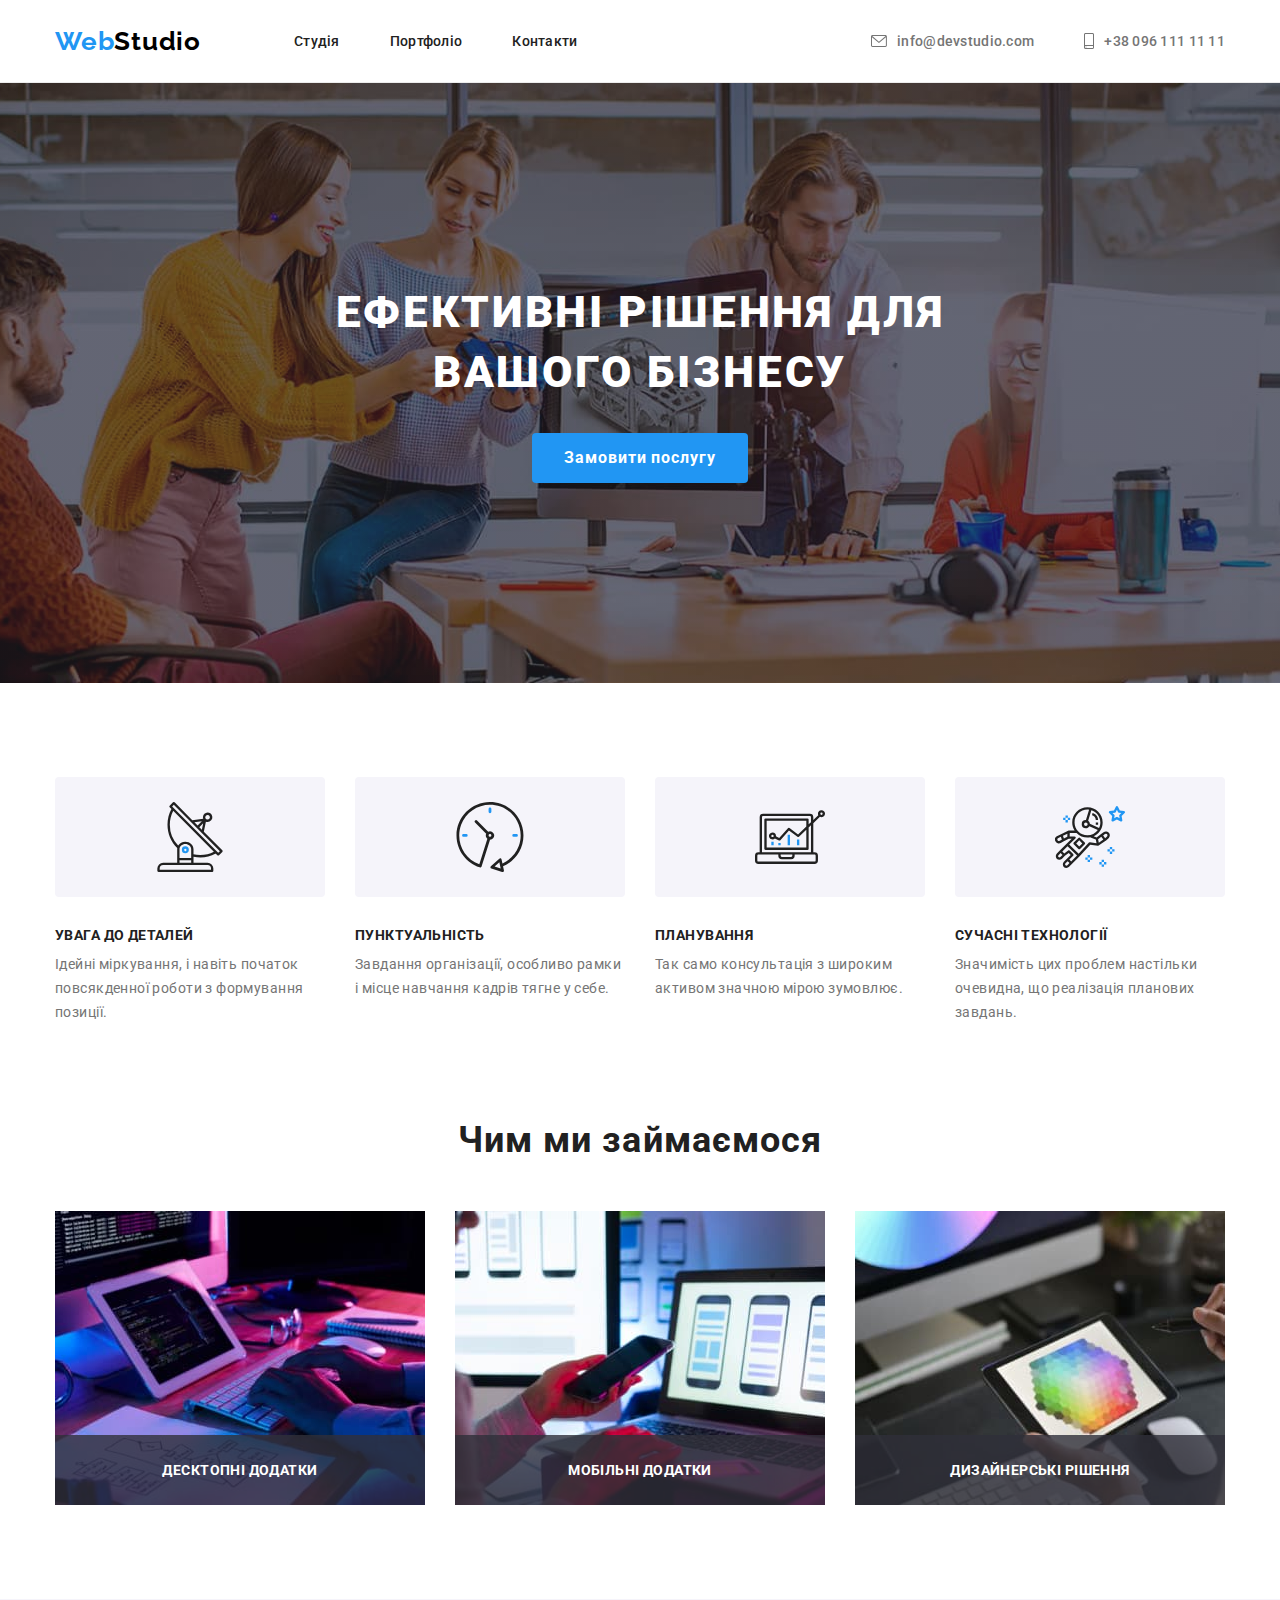
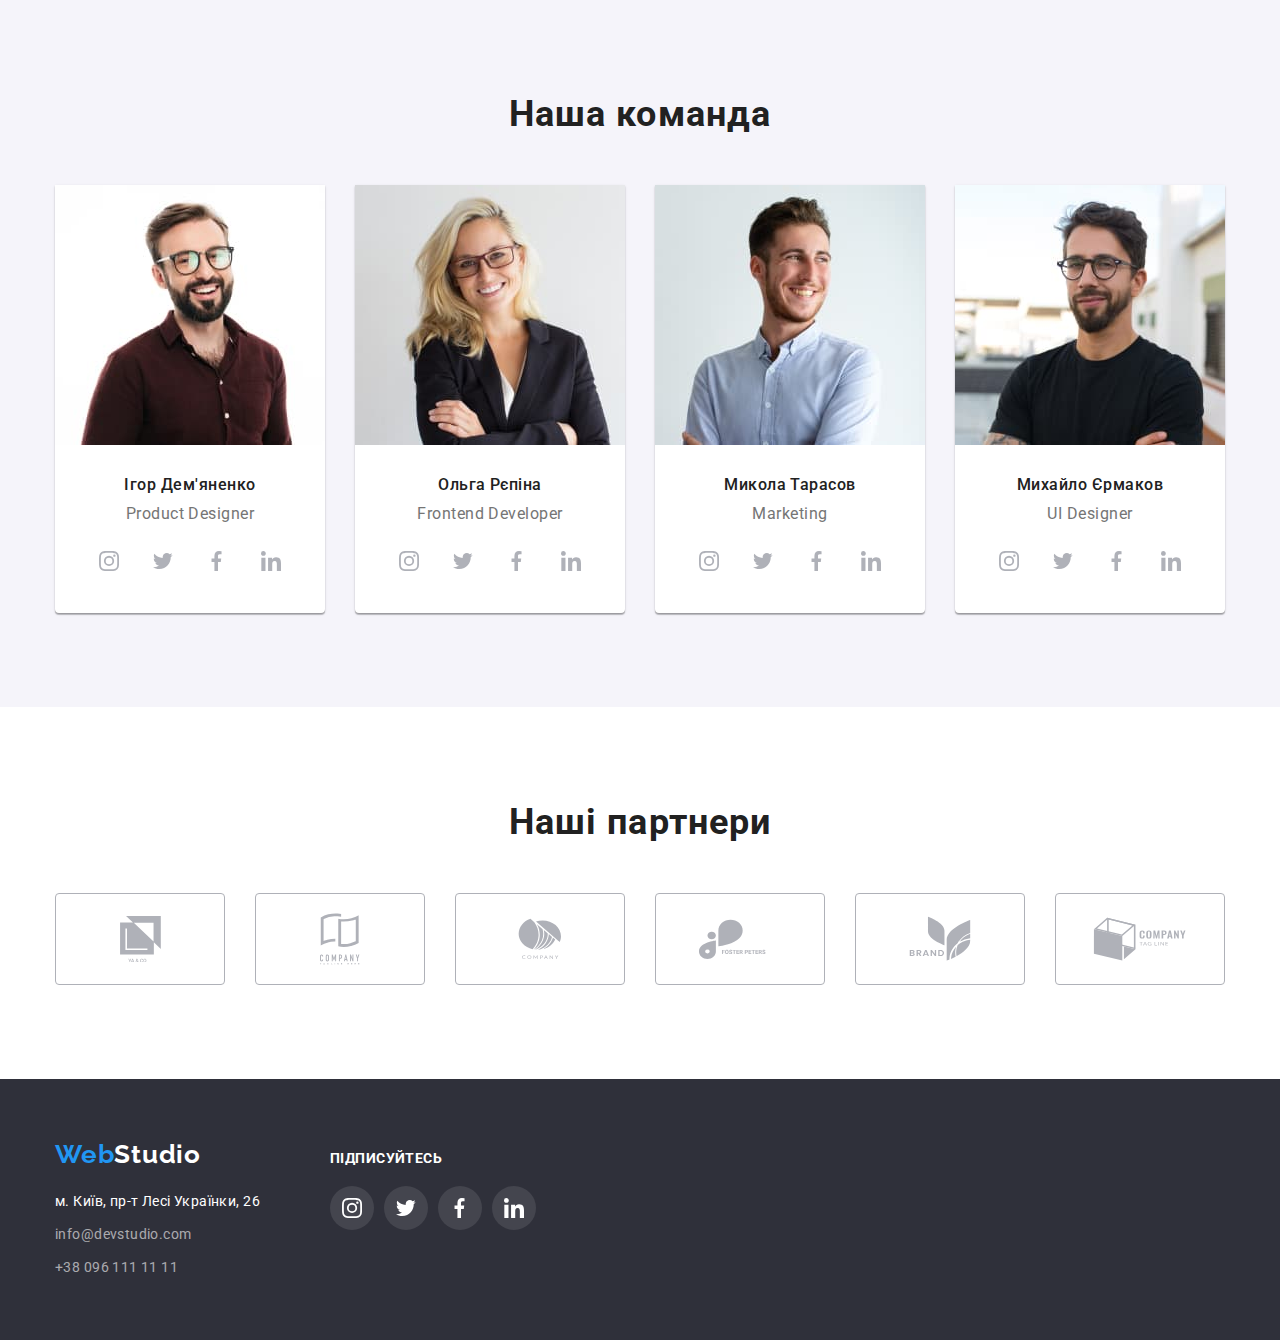
==== index.html @ ab33ab99 "Роблю" ====
<!DOCTYPE html>
<html lang="uk">
<head>
    <meta charset="UTF-8">
    <meta http-equiv="X-UA-Compatible" content="IE=edge">
   <meta name="viewport" content="width=device-width, initial-scale=1.0">
   <title>WebStudio</title>
   <link rel="preconnect" href="https://fonts.googleapis.com">
   <link rel="preconnect" href="https://fonts.gstatic.com" crossorigin>
   <link href="https://fonts.googleapis.com/css2?family=Raleway:wght@700&family=Roboto:wght@400;500;700;900&display=swap" rel="stylesheet">
    <link rel="stylesheet" href="https://cdnjs.cloudflare.com/ajax/libs/modern-normalize/1.1.0/modern-normalize.min.css">
   <link rel="stylesheet" href="./css/style.css" />

</head>
<body>
  <header class="header ">
    
    <div class="header-div container">
    <nav class="header-nav ">
       <a class="second-logo-color link" href="./index.html"><span class="logo-color">Web</span>Studio</a>
       <ul class="header-list"> 
            
            <li class="header-item">
                <a class="header-link link list focus-header" href="./index.html">Студія</a>
            </li>
            <li class="header-item">
                <a class="header-link link list focus-header" href="./portfolio.html">Портфоліо</a>
            </li>
            <li class="header-item">
                <a class="header-link link list focus-header" href="-">Контакти</a>
            </li>
        </ul>
    </nav>
        <ul class="header-contact">
        <li class="contact-item">
            
            <a class="contact-link link list contact-clr-change" href="mailto:info@devstudio.com">
                <svg class="email-svg">
                    <use href="./images/symbol-defs.svg#icon-email"></use>
                </svg>
                info@devstudio.com</a></li>
        <li class="contact-item">
        
        
        <a class="contact-link link list contact-clr-change" href="tel:+380961111111">
            <svg class="telephon-svg">
                <use href="./images/symbol-defs.svg#icon-smartphon"></use>
            </svg>
            +38 096 111 11 11</a></li>
        </ul>
    </div>
    </header>
  <main class="middle">

    <section class="middle-section ">
        <div class="container">
      <h1 class="middle-title">Ефективні рішення для вашого бізнесу</h1>
      
      <button data-modal-open type="button" class="middle-button btm-settings">Замовити послугу</button>  
    
</div>
    </section>
    <section class="middle-advant section">
        <div class="container">
    <ul class="middle-list list ">
        <li class="middle-item "> <div class="middle-svg-div">
            <svg class="middle-svg1">
                <use href="./images/symbol-defs.svg#icon-antena-img"></use>
            </svg></div>
            <h3 class="advant-title">увага до деталей</h3>
        <p class="middle-text">Ідейні міркування, і навіть початок повсякденної роботи з формування позиції.</p></li>
        <li class="middle-item ">
           <div class="middle-svg-div"> <svg class="middle-svg2">
                <use href="./images/symbol-defs.svg#icon-clock-img"></use>
            </svg></div>
            <h3 class="advant-title">пунктуальність</h3>
        <p class="middle-text">Завдання організації, особливо рамки і місце навчання кадрів тягне у себе.</p></li>
        <li class="middle-item ">
           <div class="middle-svg-div"> <svg class="middle-svg3">
                <use href="./images/symbol-defs.svg#icon-diagram-img"></use>
            </svg></div>
            <h3 class="advant-title">планування</h3>
        <p class="middle-text">Так само консультація з широким активом значною мірою зумовлює.</p></li>
        <li class="middle-item ">
            <div class="middle-svg-div"><svg class="middle-svg4">
                <use href="./images/symbol-defs.svg#icon-astronaut-img"></use>
            </svg></div>
            <h3 class="advant-title">сучасні технології</h3>
        <p class="middle-text">Значимість цих проблем настільки очевидна, що реалізація планових завдань.</p></li>
    </ul>
        </div>
</section>
        <section class="function section">
         <div class=" container">
    <h2 class="function-title ">Чим ми займаємося</h2>
       <ul class="function-list">
            <li class="function-item list"><img src="./images1folder/imgabout-img1.jpg" alt="Написання коду" width="370" height="294">
           <div class="desktop"> <h3 class="function-title-h3 ">десктопні додатки</h3></div> </li>
            <li class="function-item list"><img src="./images1folder/imgabout-img2.jpg" alt="Адаптація " width="370" height="294">
                <div class="mobile"><h3 class="function-title-h3 ">мобільні додатки</h3></div></li>
            <li class="function-item list"><img src="./images1folder/imgabout-img3.jpg" alt="Дизайн" width="370" height="294">
                <div class="design"><h3 class="function-title-h3 ">дизайнерські рішення</h3></div></li>
        </ul>
    </div>
       </section>
       <section class="team-section section">
        <div class="container">
       <h2 class="team-title">Наша команда</h2>
        <ul class="team-list">
        <li class="team-item list">
            <img src="./images2folder/imgman-photo1.jpg" alt="Ігор Дем'яненко"  width="270" height="260">
           <div class="team-div"> <h3 class="team-name">Ігор Дем'яненко</h3>
            <p class="team-text" lang="en">Product Designer</p>
        
            <ul class="social-team-list">
                <li class="team-social-item list">
                    <a class="social-team-link" href="-">
                    <svg class="social-team-svg icon-instagram">
                        <use href="./images/symbol-def.svg#icon-instagram"></use>
                    </svg>
                    </a>
                </li>
                <li class="team-social-item list">
                    <a class="social-team-link" href="-">
                    <svg class="social-team-svg icon-twitter">
                        <use href="./images/symbol-defs.svg#icon-twitter"></use>
                    </svg>
                    </a>
                </li>
                <li class="team-social-item list">
                    <a class="social-team-link" href="-">
                    <svg class="social-team-svg icon-facebook">
                        <use href="./images/symbol-defs.svg#icon-facebook"></use>
                    </svg>
                    </a>
                </li>
                <li class="team-social-item list">
                    <a class="social-team-link" href="-">
                    <svg class="social-team-svg icon-linkedin">
                        <use href="./images/symbol-defs.svg#icon-linkedin"></use>
                    </svg>
                    </a>
                </li>
            </ul>
        
        </div>
        </li>
        <li class="team-item list"><img src="./images2folder/imgman-photo2.jpg" alt="Ольга Рєпіна" width="270" height="260" >
            <div class="team-div"><h3 class="team-name">Ольга Рєпіна</h3>
            <p class="team-text" lang="en">Frontend Developer</p>
            
                <ul class="social-team-list">
                    <li class="team-social-item list">
                        <a class="social-team-link" href="-">
                        <svg class="social-team-svg icon-instagram">
                            <use href="./images/symbol-def.svg#icon-instagram"></use>
                        </svg>
                        </a>
                    </li>
                    <li class="team-social-item list">
                        <a class="social-team-link" href="-">
                        <svg class="social-team-svg icon-twitter">
                            <use href="./images/symbol-defs.svg#icon-twitter"></use>
                        </svg>
                        </a>
                    </li>
                    <li class="team-social-item list">
                        <a class="social-team-link" href="-">
                        <svg class="social-team-svg icon-facebook">
                            <use href="./images/symbol-defs.svg#icon-facebook"></use>
                        </svg>
                        </a>
                    </li>
                    <li class="team-social-item list">
                        <a class="social-team-link" href="-">
                        <svg class="social-team-svg icon-linkedin">
                            <use href="./images/symbol-defs.svg#icon-linkedin"></use>
                        </svg>
                        </a>
                    </li>
                </ul>
           
        </div>
        </li>
        <li class="team-item list"><img src="./images2folder/imgman-photo3.jpg" alt="Микола Тарасов"  width="270" height="260" >
            <div class="team-div"><h3 class="team-name">Микола Тарасов</h3>
            <p class="team-text" lang="en">Marketing</p>
            
                <ul class="social-team-list">
                    <li class="team-social-item list">
                        <a class="social-team-link" href="-">
                        <svg class="social-team-svg icon-instagram">
                            <use href="./images/symbol-def.svg#icon-instagram"></use>
                        </svg>
                        </a>
                    </li>
                    <li class="team-social-item list">
                        <a class="social-team-link" href="-">
                        <svg class="social-team-svg icon-twitter">
                            <use href="./images/symbol-defs.svg#icon-twitter"></use>
                        </svg>
                        </a>
                    </li>
                    <li class="team-social-item list">
                        <a class="social-team-link" href="-">
                        <svg class="social-team-svg icon-facebook">
                            <use href="./images/symbol-defs.svg#icon-facebook"></use>
                        </svg>
                        </a>
                    </li>
                    <li class="team-social-item list">
                        <a class="social-team-link" href="-">
                        <svg class="social-team-svg icon-linkedin">
                            <use href="./images/symbol-defs.svg#icon-linkedin"></use>
                        </svg>
                        </a>
                    </li>
                </ul>
            
        </div>
        </li>
        <li class="team-item list"><img src="./images2folder/imgman-photo4.jpg" alt="Михайло Єрмаков"  width="270" height="260" >
            <div class="team-div"><h3 class="team-name">Михайло Єрмаков</h3>
            <p class="team-text" lang="en">UI Designer</p>
            
                <ul class="social-team-list">
                    <li class="team-social-item list">
                        <a class="social-team-link" href="-">
                        <svg class="social-team-svg icon-instagram">
                            <use href="./images/symbol-def.svg#icon-instagram"></use>
                        </svg>
                        </a>
                    </li>
                    <li class="team-social-item list">
                        <a class="social-team-link" href="-">
                        <svg class="social-team-svg icon-twitter">
                            <use href="./images/symbol-defs.svg#icon-twitter"></use>
                        </svg>
                        </a>
                    </li>
                    <li class="team-social-item list">
                        <a class="social-team-link" href="-">
                        <svg class="social-team-svg icon-facebook">
                            <use href="./images/symbol-defs.svg#icon-facebook"></use>
                        </svg>
                        </a>
                    </li>
                    <li class="team-social-item list">
                        <a class="social-team-link" href="-">
                        <svg class="social-team-svg icon-linkedin">
                            <use href="./images/symbol-defs.svg#icon-linkedin"></use>
                        </svg>
                        </a>
                    </li>
                </ul>
           
        </div>
        </li>
        </ul>
     </div>
        </section>
        <section class="partner ">
            <div class="container">
            <h2 class="partner-title">Наші партнери</h2>
            <ul class="partner-list">
                <li class="partner-item list">
                    <a class="partner-link" href="-" >
                    <svg class="partner-svg icon-ya-co">
                        <use href="./images/symbol-defs.svg#icon-ya-co">

                        </use>
                    </svg>
                </a>
                </li>
                <li class="partner-item list">
                    <a class="partner-link" href="-" >
                    <svg class="partner-svg icon-list-cor" >
                        <use href="./images/symbol-defs.svg#icon-list-cor">

                        </use>
                    </svg>
                    </a>
                </li>
                <li class="partner-item list">
                    <a class="partner-link" href="-" >
                    <svg class="partner-svg icon-ship-cor" >
                        <use href="./images/symbol-defs.svg#icon-ship-cor">

                        </use>
                    </svg>
                    </a>
                </li>
                <li class="partner-item list">
                    <a class="partner-link" href="-" >
                        <svg class="partner-svg icon-foster"  >
                        <use href="./images/symbol-defs.svg#icon-foster">

                        </use>
                    </svg>
                    </a>
                </a>
                </li>
                <li class="partner-item list">
                    <a class="partner-link" href="-" >
                    <svg class="partner-svg icon-plant-cor" >
                        <use href="./images/symbol-defs.svg#icon-plant-cor">

                        </use>
                    </svg>
                    </a>
                </li>
                <li class="partner-item list">
                    <a class="partner-link" href="-" >
                    <svg class="partner-svg icon-teg-line" >
                        <use href="./images/symbol-defs.svg#icon-teg-line">

                        </use>
                    </svg>
                    </a>
                </li>
            </ul>
        </section>
    </div>
        </main>
     <footer class="footer ">
    <div class="container foooter-div">
        <div class="address-div">
          <a class="footer-logo  link list" href="./index.html"><span class="end-logo-color">Web</span>Studio</a>
            
                <address class="footer-address">
            <ul class="footer-list link list">
           <li class="footer-item"><a class="footer-link link footer-addr-clr address-clr-change" href="https://goo.gl/maps/CPtrU1FHBa2aNyZL9" target="_blank"
             rel="noopener noreferrer nofollow">м. Київ, пр-т Лесі Українки, 26</a></li>
            <li class="footer-item"><a class="footer-link link contact-clr-change" href="mailto:info@devstudio.com">info@devstudio.com</a></li>
            <li class="footer-item"><a class="footer-link link contact-clr-change" href="tel:+380961111111">+38 096 111 11 11</a></li>
        </ul>
   
    </address>
  </div> 
    <div class="social-networks-footer">
        <p class="social-title">Підписуйтесь</p>
        <ul class="social-list">

            <li class="social-item list">
                <a class="social-link" href="">
                    <svg class="social-svg icon-instagram">
                        <use href="./images/symbol-def.svg#icon-instagram"></use>
                    </svg>
                </a>
            </li>
            <li class="social-item list">
                <a class="social-link" href="">
                    <svg class="social-svg icon-twitter">
                        <use href="./images/symbol-defs.svg#icon-twitter"></use>
                    </svg>
                </a>
            </li>
            <li class="social-item list">
                <a class="social-link" href="">
                    <svg class="social-svg icon-facebook">
                        <use href="./images/symbol-defs.svg#icon-facebook"></use>
                    </svg>
                </a>
            </li>
            <li class="social-item list">
                <a class="social-link" href="">
                    <svg class="social-svg icon-linkedin">
                        <use href="./images/symbol-defs.svg#icon-linkedin"></use>
                    </svg>
                </a>
            </li>
        </ul>
    </div>
    </div>
      
       </footer>
       <div data-modal class="backdrop is-hidden">
        <div class="modal">
            <button data-modal-close class="modal-button">
                <svg class="modal-svg">
                    <use href="./images/symbol-defs2.svg#icon-close-black"></use>
                </svg>
            </button>
        </div>
    </div>
  
    
    <script src="./js/modal.js"></script>
</body>
</html>
---- css/style.css ----
:root {
--black-color: #212121 ;
--dark-gray-color:#2F303A ;
--black-000-color: #000000 ;
--blue-color: #2196F3 ;
--dark-blau:#188CE8 ;
--gray-color: #757575 ;
--white-color: #ffffff ;
--team-bg-colore:#F5F4FA ;;
--footer-address-clr: rgba(255, 255, 255, 0.6); 
/*------------portfolio----------------*/
--dark-white:#F5F4FA ;
--portf-btm-txt-clr:#212121 ;
--portf-title: #212121 ;
--portf-text:#757575;
--portf-btm-bg-effct:#2196F3;
--portf-btm-tx-effct: #ffffff ;
 }

h1,
h2,
h3,
h4,
h5,
h6,
p ,
ul,
ol{
	margin: 0;
    padding: 0;
}
.list {
	list-style: none;
	padding-left: 0;
	margin: 0;
}
.link {
	text-decoration: none;
	color: inherit;
}
img {
	display: block;
	max-width: 100%;
	height: auto;
}
address {
	font-style: normal;
	/* or */
	font-style: inherit;
}

.list{
    list-style: none;
}

.link{
    text-decoration: none;
}
html{
 box-sizing: border-box;
}

*,
*::before ,
*::after{
    box-sizing: inherit;
}

body{
    font-family:"Roboto", sans-serif ;
    color: var(--black-color);
    margin: 0;
    display: block;
    align-items: center;
    background-color: var(--white-color);
}

.container{
    width: 1200px;
    margin-left: auto;
    margin-right: auto;
    padding-left: 15px;
    padding-right: 15px;
}

.section{
    padding-top: 94px ;
    padding-bottom: 94px;
}
 /*-------------------- Header-----------------*/
.header-place{
    display: block;
    
}
.header-div{
    display: flex;
    margin-left: auto;
    margin-right: auto;
   
}
.header {
    border-bottom: 1px solid #ECECEC;
    color:var(--white-color);
    display: flex;
    align-items: center;
    
  

  
}


.header-nav{
    display: flex;
    align-items: center;
}

.second-logo-color {
    align-items: center;
    margin-right: 93px;


    font-family: 'Raleway';
font-style: normal;
font-weight: 700;
font-size: 26px;
line-height:calc(31/26);
letter-spacing: 0.03em;
    color:var(--black-000-color) ;
}
.logo-color {
    color: var(--blue-color);
}
.header-list {
    display: flex ;
    align-items: center;
    
}

.header-item {
    padding-top: 32px;
    padding-bottom: 32px;
    margin-right: 50px;
    display: block;
}
.header-item:last-child{
    margin-right: 0;
}
.email-svg{
    width: 16px;
    height: 12px;
    margin-right: 10px;
    fill: currentColor;
}
.header-link {
    padding-top: 32px;
    padding-bottom: 32px;
    


font-weight: 500;
font-size: 14px;
line-height: 1.14;
letter-spacing: 0.02em;
color: var(--black-color);
position: relative;
}
.header-link:hover  {
 color: var(--blue-color);
 
 
}
.header-link::after{
    content:" ";
    display: inline-block;
    width: 100%;
    height: 4px;
    background-color: #2196F3;
border-radius: 2px;
position: absolute;
bottom: 0;
right: 0;

opacity: 0;
}
.header-link:focus::after,.header-link:hover::after{
    opacity: 1;
}
.focus-header:focus{
    color: var(--blue-color);
}


.header-contact {
    display: flex;
    margin-left: auto;
    align-items: center;
   

}
.telephon-svg{
    width: 10px;
    height: 16px;
    margin-right: 10px;
    fill: currentColor;
   
}

.contact-item {
    margin-right: 50px;
   display: block;
   
   
    
}
.contact-item:hover , .contact-item:focus{
    color: var(--blue-color);
}
.contact-item:last-child{
    margin-right: 0;
}
.contact-link {
    padding-top: 32px;
    padding-bottom: 32px;


    font-weight: 500;
font-size: 14px;
line-height: calc(16/14);
letter-spacing: 0.02em;
    color: var(--gray-color);
    display: flex;
    align-items: center;
}

.contact-clr-change:hover , .contact-clr-change:focus{
color: var(--blue-color);
}
    
    
.middle{
  
   
}

.middle-section {
    background-image: linear-gradient( to right, rgba(47, 48, 58, 0.4), rgba(47, 48, 58, 0.4) ), url(../background-img/background-image.jpg);
    
    background-color: var(--dark-gray-color);
    
    
    
    
    padding-top: 200px;
    padding-bottom: 200px;
    max-width: 1600px;
    max-height: 600px;
    background-position: center;
    background-size: cover;
    background-repeat: no-repeat;
    margin: 0 auto;
}


.middle-title {
    display: block;
    text-align: center;
    max-width: 696px;
    align-items: center;
    margin: 0 auto;
    margin-bottom: 30px;
    
   
    font-weight: 900;
    font-size: 44px;
    line-height: 1.36;
    text-align: center;
    letter-spacing: 0.06em;
    text-transform: uppercase;
        color: var(--white-color);
      
}

/* .mdl-btm-chg:hover , .mdl-btm-chg:focus{ 
    background-color: #188CE8;
}*/
.botton-div-1{
    padding-bottom: 200px;
}
.middle-button{
    display: inline-block;
    margin: 0 auto;
    padding-top: 10px;
    padding-bottom: 10px;
    padding-left: 32px;
    padding-right: 32px;
   

    font-family:inherit;
    font-weight: 700;
font-size: 16px;
line-height: 1.88;
background-color: var(--blue-color);
color: var(--white-color);
display: flex;
align-items: center;
text-align: center;
border-radius: 4px;
letter-spacing: 0.06em;
border: 0px;


}

.btm-settings:hover , .btm-settings:focus{
    background-color: var(--dark-blau);
    cursor: pointer;

}
.middle-advant {
    padding-bottom: 0;
   
}
.middle-list {
    display: flex;
    margin: 0, auto;
    
}
.middle-item {
    width: 270px;
    margin-right: 30px; 
    
   
}

.middle-item:last-child{
    margin: 0;
}
.middle-svg-div{
    width: 270px;
    height: 120px;
    background-color: #F5F4FA;
    border-radius: 4px;
    margin-bottom: 30px;
   
    display: flex;
    justify-content: center;
    align-items: center;
    
}
.middle-svg1{
    width: 70px;
    height: 70px;
       
}
.middle-svg2{
    width:70px;
    height: 70px;

}
.middle-svg3{
    width: 70px;
    height: 70px;
}
.middle-svg4{
    width: 70px;
    height: 70px;
}


.advant-title {
font-weight: 700;
font-size: 14px;
line-height: calc(16/14);
letter-spacing: 0.03em;
text-transform: uppercase;
color: var(--black-color);
margin-bottom: 10px;
}
.middle-text {
    font-weight: 400;
font-size: 14px;
line-height: 1.71;
letter-spacing: 0.03em;
color: var(--gray-color);
}
.function {
    background-color: var(--white-color);
    
}

.function-title {
    margin-bottom: 50px;
    
font-weight: 700;
font-size: 36px;
line-height: calc(42/36);
text-align: center;
letter-spacing: 0.03em;
}
.desktop{
    width: 370px;
height: 70px;
background-color: rgba(47, 48, 58, 0.8) ;
position: absolute;
bottom: 0px;
display: flex;
justify-content: center;

}
.function-title-h3{
font-weight: 700;
font-size: 14px;
line-height: calc(16/14);
text-align: center;
letter-spacing: 0.03em;
text-transform: uppercase;
color: #FFFFFF;
margin-top: 27px;
margin-bottom: 27px;
position: absolute;


}

.mobile{
    width: 370px;
height: 70px;
background-color: rgba(47, 48, 58, 0.8) ;
position: absolute;
bottom: 0px;
display: flex;
justify-content: center;
}
.design{
    width: 370px;
    height: 70px;
    background-color: rgba(47, 48, 58, 0.8) ;
    position: absolute;
    bottom: 0px;
    display: flex;
    justify-content: center; 
}


.function-list {
    display: flex;
    padding: 0;
}
.function-item {
    margin-right: 30px;
    position: relative;
   
}
.function-item:last-child{
    margin: 0;
}

.team-section {
    background-color: var(--team-bg-colore);
}

.team-title {
margin-bottom: 50px;


color: var(--black-color);
font-weight: 700;
font-size: 36px;
line-height: calc(42/36);
text-align: center;
letter-spacing: 0.03em;
}
.team-list {
    display: flex;
    padding: 0;
}
.team-item {
    border-radius: 0px 0px 4px 4px;
    box-shadow: 0px 1px 3px rgba(0, 0, 0, 0.12), 0px 1px 1px rgba(0, 0, 0, 0.14), 0px 2px 1px rgba(0, 0, 0, 0.2);
    background-color: var(--white-color);
    width: 270px;
    margin-right: 30px;
}
.team-item:last-child{
margin: 0;
}
.team-div{
   
 padding-bottom: 30px;
 padding-top: 30px;
}
.team-name {
margin-bottom: 10px;

color: var(--black-color);
font-weight: 500;
font-size: 16px;
line-height: calc(19/16);
text-align: center;
letter-spacing: 0.03em;
}
.team-text {
color: var(--gray-color);
font-weight: 400;
font-size: 16px;
line-height: calc(19/16);
text-align: center;
letter-spacing: 0.03em;
}

.social-team-list{
    display: flex;
    margin-top: 16px;
   
    justify-content: center;
}

.team-social-item {
    margin-right: 10px;
   
}
.team-social-item:last-child{
    margin-right: 0;
}
.social-team-link{
    width: 44px;
    height: 44px;
    display: flex;
    justify-content: center;
    align-items: center;
    color: #AFB1B8;
    border-radius: 50%;
}
.social-team-link:hover , .social-team-link:focus {
    background-color: var(--blue-color);
    color: var(--white-color);
 }
.social-team-svg {
    width: 100%;
    height: 100%;
    fill: currentColor;
}

.partner {
    padding-top: 94px;
    padding-bottom: 94px;
    background-color: var(--white-color);
   
}
.partner-title {
   margin-left: auto;
   margin-right: auto;
   margin-bottom: 50px;

   font-weight: 700;
font-size: 36px;
line-height: calc(42/36);
text-align: center;
letter-spacing: 0.03em;
}
.partner-list {
    display: flex;
    
}
.partner-item {
    margin-right: 30px;
   
width: 170px;
height: 92px;

}

.partner-item:last-child{
    margin-right: 0;
}

.partner-link{
    color:#AFB1B8 ;
    width: 100%;
    height: 100%;
    border: 1px solid #AFB1B8;
    border-radius: 4px;
    display: flex;
    justify-content: center;
    align-items: center;
   
}
.partner-link:hover,.partner-link:focus {
    color: var(--blue-color);
    border-color: var(--blue-color);
    
}
.partner-svg{
fill:currentColor;
object-fit: contain;



}
/* --------stile for every icon----------- */
 .icon-ya-co{
    width: 41px;
    height: 46.7px;
   object-position: 50% 50%;
    
}
.icon-list-cor{
     width: 40px;
    height: 52px;
    
}
.icon-ship-cor{
     width: 43.46px;
    height: 41.18px;
    
}
.icon-foster{
     width: 84.44px;
    height: 40.62px;
    
}
.icon-plant-cor{
     width: 62.54px;
    height: 45.43px;
    
}
.icon-teg-line{
     width: 93.79px;
    height: 43.93px;
    
}

/* ----------------end------------------ */

.footer {
    padding-top:60px; 
    padding-bottom: 60px;
    margin: 0 , auto;
    background-color: var(--dark-gray-color);
    
}
.foooter-div{
    display: flex;
    align-items: baseline;

}
.address-div{

}

.footer-logo {
color: var(--white-color);
font-weight: 700;
font-size: 26px;
line-height: calc(31/26);
letter-spacing: 0.03em;
font-family: 'Raleway';
font-style: normal;
display: block;
margin-bottom: 20px;


}
.end-logo-color {
    color: var(--blue-color);
}
.footer-address {
}
.footer-list {
}
.footer-item {
    font-style: normal;
    margin-bottom: 9px;

}
.footer-item:last-child{
   margin-bottom: 0;
}

.footer-link {
 color: var(--footer-address-clr);
 font-family: 'Roboto';
font-style: normal;
font-weight: 400;
font-size: 14px;
line-height: 1.71;
letter-spacing: 0.03em;
}
.footer-addr-clr{
    color:var(--white-color) ;
}
.address-clr-change:hover,.address-clr-change:focus{
    color: var(--blue-color)
}

.social-networks-footer{
    margin-left: 70px;
}
.social-title{
    
    font-weight: 700;
font-size: 14px;
line-height: 16px;
letter-spacing: 0.03em;
text-transform: uppercase;

color: #FFFFFF;
}
.social-list{
    display: flex;
    margin-top: 20px;
}
.social-item {
    width: 44px;
    height: 44px;
    
    margin-right: 10px;
    
}
.social-item:last-child{
    margin-right: 0;
}
.social-link {
    width: 100%;
    height: 100%;
    display: flex;
    justify-content: center;
    align-items: center;
    background: rgba(255, 255, 255, 0.1);
    border-radius: 50%; 
    fill: #FFFFFF;
}
.social-link:hover , .social-link:focus{
    background-color: var(--blue-color);
}
.social-svg {
    
    object-fit: contain;
    width:100%;
    height: 100%;
    
}
.icon-instagram{
    width: 20px; ;
    height: 20px; ;
}
.icon-twitter{
    width:20px ;
    height: 20px;
}
.icon-facebook{
    width: 20px; ;
    height: 20px; ;
}
.icon-linkedin{
    width: 20px;
    height:20px;
}
/* -----------portfolio-------------*/

.portf-body{
    background-color:var(--white-color) ;
    font-family:"Roboto", sans-serif ;
    color: var(--black-color);

}

.prtf-header{
    background-color: var(--white-color);
 }
.visually-hidden {
    position: absolute;
    white-space: nowrap;
    width: 1px;
    height: 1px;
    overflow: hidden;
    border: 0;
    padding: 0;
    clip: rect(0 0 0 0);
    clip-path: inset(50%);
    margin: -1px;
} 
.prtf-list{
    display: flex;
    justify-content: center;
    margin-bottom: 50px;
    
}
.portf-img-div{
    position: relative; 

}
.overlay-text{
    width: 370px;
    height: 294px;
   padding-left: 24px;
   padding-right: 24px;
 background-color: rgba(33, 150, 243, 0.9);
 position: absolute;
 top: 0;
 transform: translateY(100%); 

}
.div-overlay:hover ,  .prtf-li:hover{

}
.overlay-text:hover , .prtf-li:hover{
    transform: translateY(0);
   
}
 .portf-img-div:hover{
    transform: translate(0);

}
.prtf-btm{
    margin-right: 8px;
   
}



.prtf-btm:last-child{
    margin: 0;
}
.filter{
    padding-top: 94px;
    background-color: var(--white-color);
    padding-bottom: 94px;
}
.portfolio-btm1{
    padding-left: 25px;
    padding-right: 25px;
    padding-top: 6px;
    padding-bottom: 6px;

    font-family:inherit;
    background-color: var(--dark-white);
  color: var(--black-color);
  border: 0px;
  font-weight: 500;
font-size: 16px;
line-height: 1.62;
text-align: center;
letter-spacing: 0.03em;
cursor: pointer;
border-radius: 4px;
    }
.portfolio-btm{
    padding-top: 6px;
    padding-left: 22px;
    padding-right: 22px;
    padding-bottom: 6px;


    font-family:inherit;
    background-color: var(--dark-white);
  color: var(--black-color);
  border: 0px;
  font-weight: 500;
font-size: 16px;
line-height: 1.62;
text-align: center;
letter-spacing: 0.03em;
cursor: pointer;
border-radius: 4px;

}


.btm-hover:hover {
    background-color: var(--blue-color);
    color:var(--white-color);
 }

 .btm-focus:focus{
    background-color:var(--blue-color) ;
    color:var(--white-color);
 }




 .prtf-grid{
    margin-top: 50px;
    padding: 0;
    display: flex;
    flex-wrap: wrap;
     gap: 30px;
     margin: 0;
    
     }
  
 /* } 
 .prtf-grid:nth-child(3n){
    column-gap: 0;
 }*/
.prtf-li{
    flex-basis: calc((100% - 60px) / 3);
    position: relative;
}
.prtf-li:hover , .prtf-li:focus{
box-shadow: 0px 1px 1px rgba(0, 0, 0, 0.12), 0px 4px 4px rgba(0, 0, 0, 0.06), 1px 4px 6px rgba(0, 0, 0, 0.16);

}

.prtf-card{
    padding: 20px 24px;
   margin: 0;
    border: 1px solid #EEEEEE;
    border-top: none;
   
}

.portfolio-images{
    
}
 .portfolio-title{
    margin-bottom:4px ;

    font-weight: 700;
font-size: 18px;
line-height: 2;
letter-spacing: 0.06em;
color: var(--black-color);
 }



 .portfolio-text{

    font-weight: 400;
font-size: 16px;
line-height: 1.88;
letter-spacing: 0.03em;
color: var(--gray-color);
margin: 0;

 }

  /* --------------modal------------*/
  .backdrop{
    position: fixed;
    top: 0;
    left: 0;
    width: 100%;
    height: 100%;

  }
  .backdrop.is-hidden{
    opacity: 0;
    pointer-events: none;
  }
  .modal{
    position: absolute;
    top: 50%;
    left: 50%;
    transform: translate(-50%,-50% );
    min-width: 528px;
    min-height: 581px;
    background-color: var(--white-color);
    box-shadow: 0px 1px 3px rgba(0, 0, 0, 0.12), 0px 1px 1px rgba(0, 0, 0, 0.14), 0px 2px 1px rgba(0, 0, 0, 0.2);
border-radius: 4px;

  }
  .modal-button{
    position: absolute;
    right: 8px;
    top: 8px;
    width: 30px;
    height: 30px;
    

    background-color: var(--white-color);
    border: 1px solid rgba(0, 0, 0, 0.1);
    border-radius: 50%;
  }
  .modal-svg{
    position: absolute;
    top: 50%;
    left: 50%;
    transform: translate(-50%,-50% );
    width: 18px;
    height: 18px;
    
  }
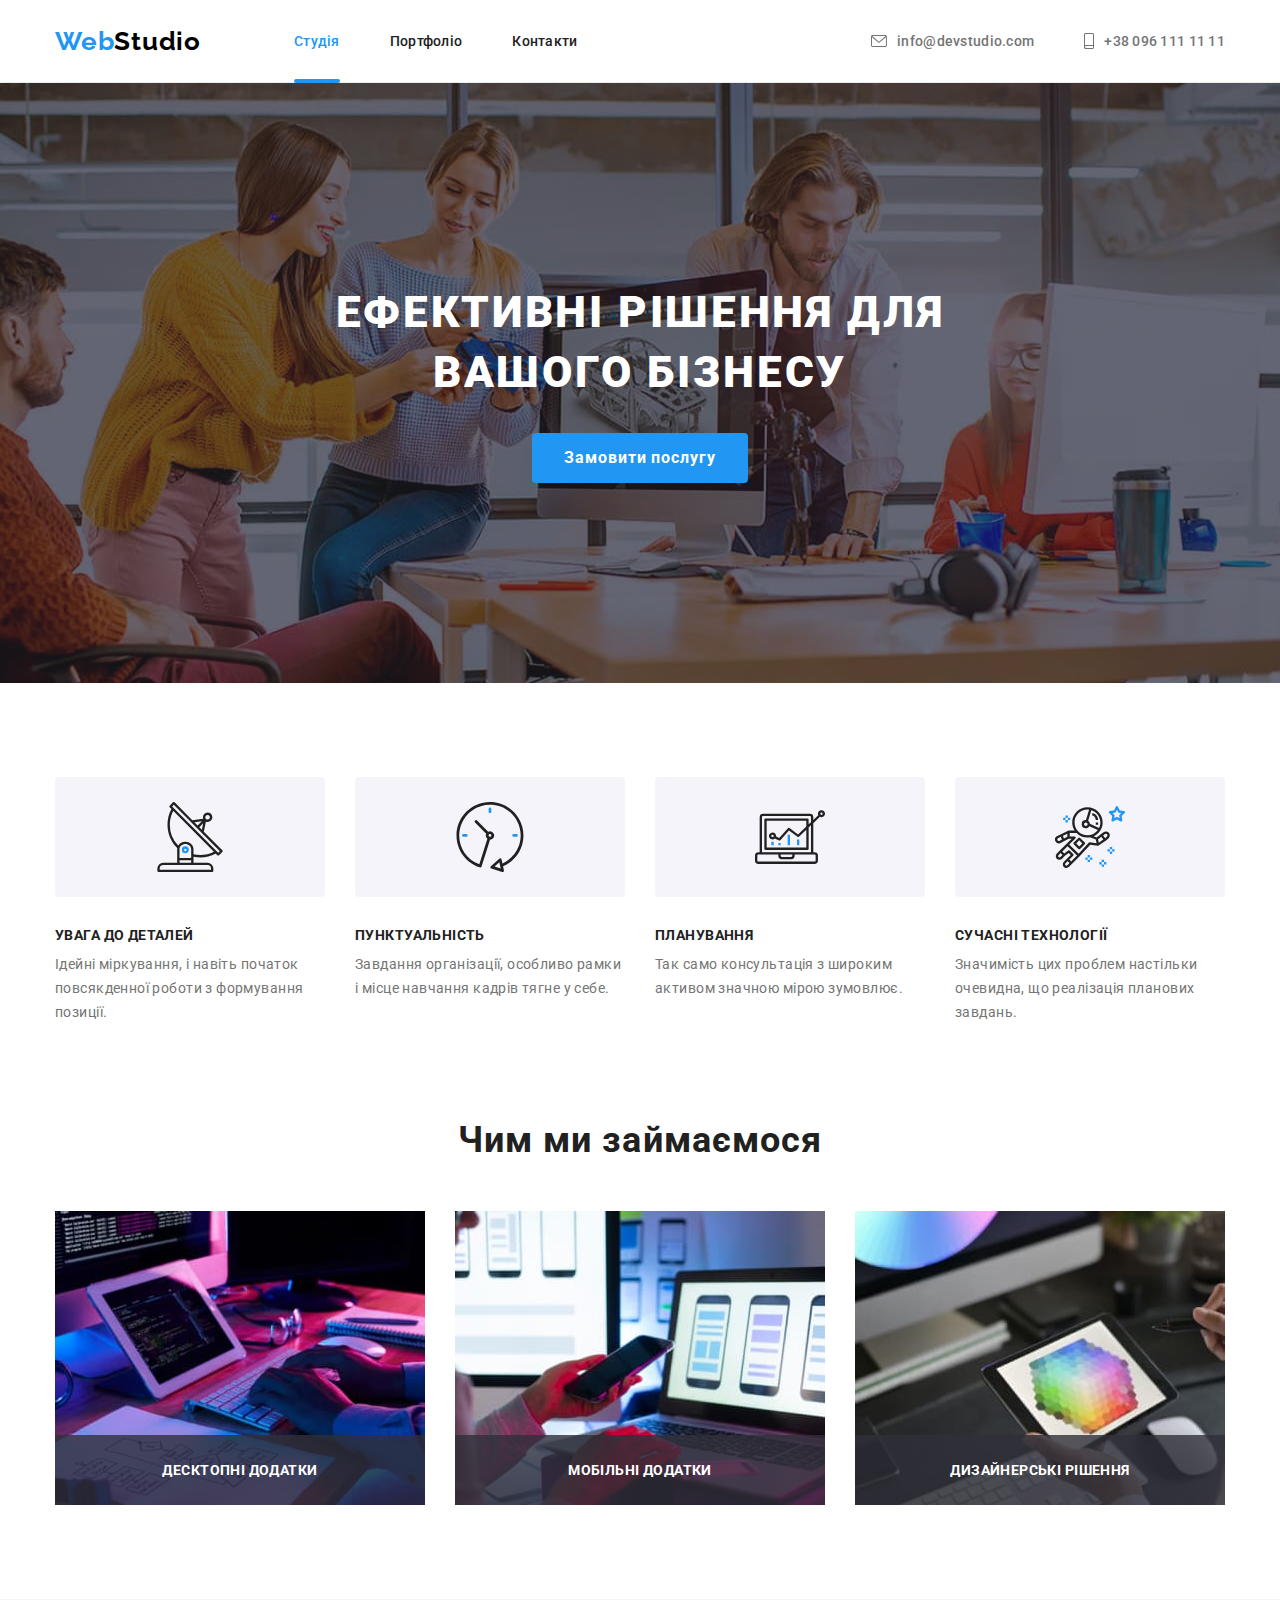
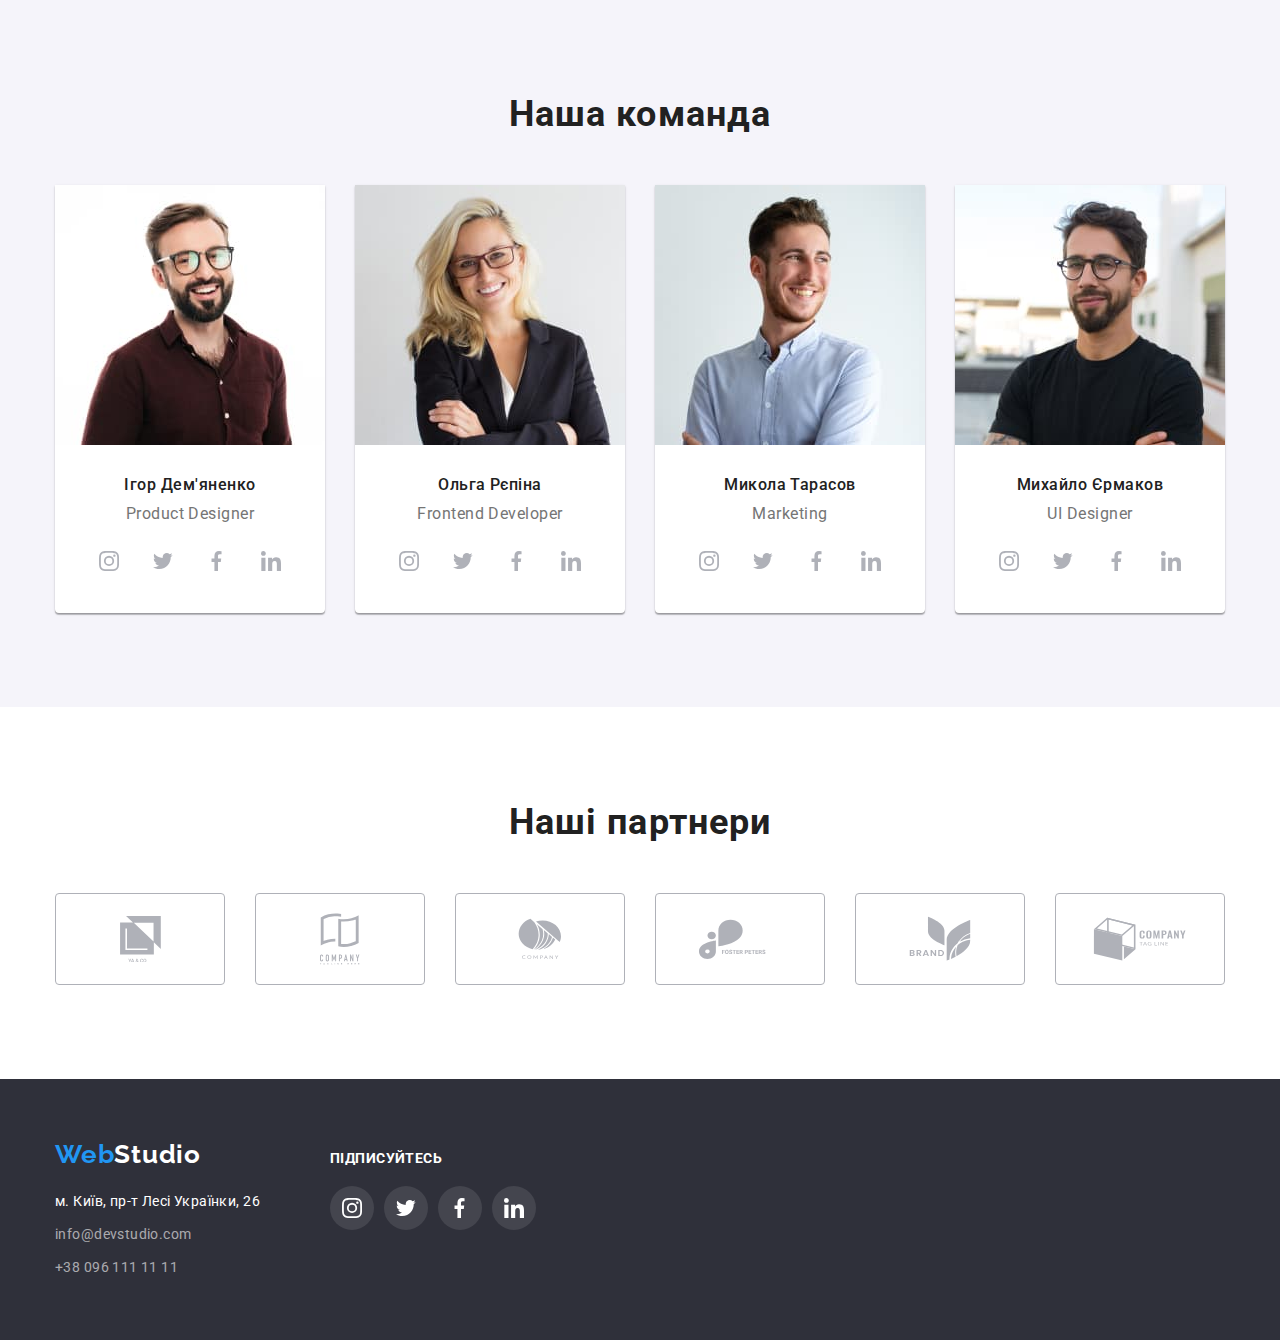
==== commit 9a7b0059: "Роблю" ====
--- a/index.html
+++ b/index.html
@@ -21,13 +21,13 @@
        <ul class="header-list"> 
             
             <li class="header-item">
-                <a class="header-link link list focus-header" href="./index.html">Студія</a>
+                <a class="header-link link list focus-header blue-color" href="./index.html">Студія</a>
             </li>
             <li class="header-item">
-                <a class="header-link link list focus-header" href="./portfolio.html">Портфоліо</a>
+                <a class="header-link link list focus-header opacity" href="./portfolio.html">Портфоліо</a>
             </li>
             <li class="header-item">
-                <a class="header-link link list focus-header" href="-">Контакти</a>
+                <a class="header-link link list focus-header opacity" href="-">Контакти</a>
             </li>
         </ul>
     </nav>
@@ -376,7 +376,7 @@
        </footer>
        <div data-modal class="backdrop is-hidden">
         <div class="modal">
-            <button data-modal-close class="modal-button">
+            <button data-modal-close type="button" class="modal-button">
                 <svg class="modal-svg">
                     <use href="./images/symbol-defs2.svg#icon-close-black"></use>
                 </svg>
--- a/css/style.css
+++ b/css/style.css
@@ -171,6 +171,9 @@
  
  
 }
+.blue-color{
+    color: var(--blue-color);
+}
 .header-link::after{
     content:" ";
     display: inline-block;
@@ -179,13 +182,16 @@
     background-color: #2196F3;
 border-radius: 2px;
 position: absolute;
-bottom: 0;
+bottom: -1.5px;
 right: 0;
 
 opacity: 0;
 }
-.header-link:focus::after,.header-link:hover::after{
+.header-link::after{
     opacity: 1;
+}
+.opacity::after{
+    opacity: 0;
 }
 .focus-header:focus{
     color: var(--blue-color);
@@ -788,9 +794,21 @@
     margin-bottom: 50px;
     
 }
-.portf-img-div{
-    position: relative; 
-
+.portfolio-link{
+    text-decoration: none;
+    position: relative;
+    
+}
+.portfolio-overlay{
+    position: absolute;
+   
+  
+    
+}
+.div-overlay{
+    transform: translateY(calc(0% + 300px));
+    position: absolute;
+    top: 0;
 }
 .overlay-text{
     width: 370px;
@@ -800,20 +818,16 @@
  background-color: rgba(33, 150, 243, 0.9);
  position: absolute;
  top: 0;
- transform: translateY(100%); 
-
-}
-.div-overlay:hover ,  .prtf-li:hover{
-
-}
-.overlay-text:hover , .prtf-li:hover{
-    transform: translateY(0);
-   
-}
- .portf-img-div:hover{
-    transform: translate(0);
-
-}
+  
+
+}
+
+.div-overlay:hover{
+    transform: translateY(0%);
+}
+/* .portfolio-link:hover .overlay-text:hover{ */
+    /* transform: translateY(0); */
+
 .prtf-btm{
     margin-right: 8px;
    
@@ -898,7 +912,7 @@
  }*/
 .prtf-li{
     flex-basis: calc((100% - 60px) / 3);
-    position: relative;
+   
 }
 .prtf-li:hover , .prtf-li:focus{
 box-shadow: 0px 1px 1px rgba(0, 0, 0, 0.12), 0px 4px 4px rgba(0, 0, 0, 0.06), 1px 4px 6px rgba(0, 0, 0, 0.16);
@@ -946,6 +960,7 @@
     left: 0;
     width: 100%;
     height: 100%;
+    transition: 250ms  cubic-bezier(0.4, 0, 0.2, 1);
 
   }
   .backdrop.is-hidden{
